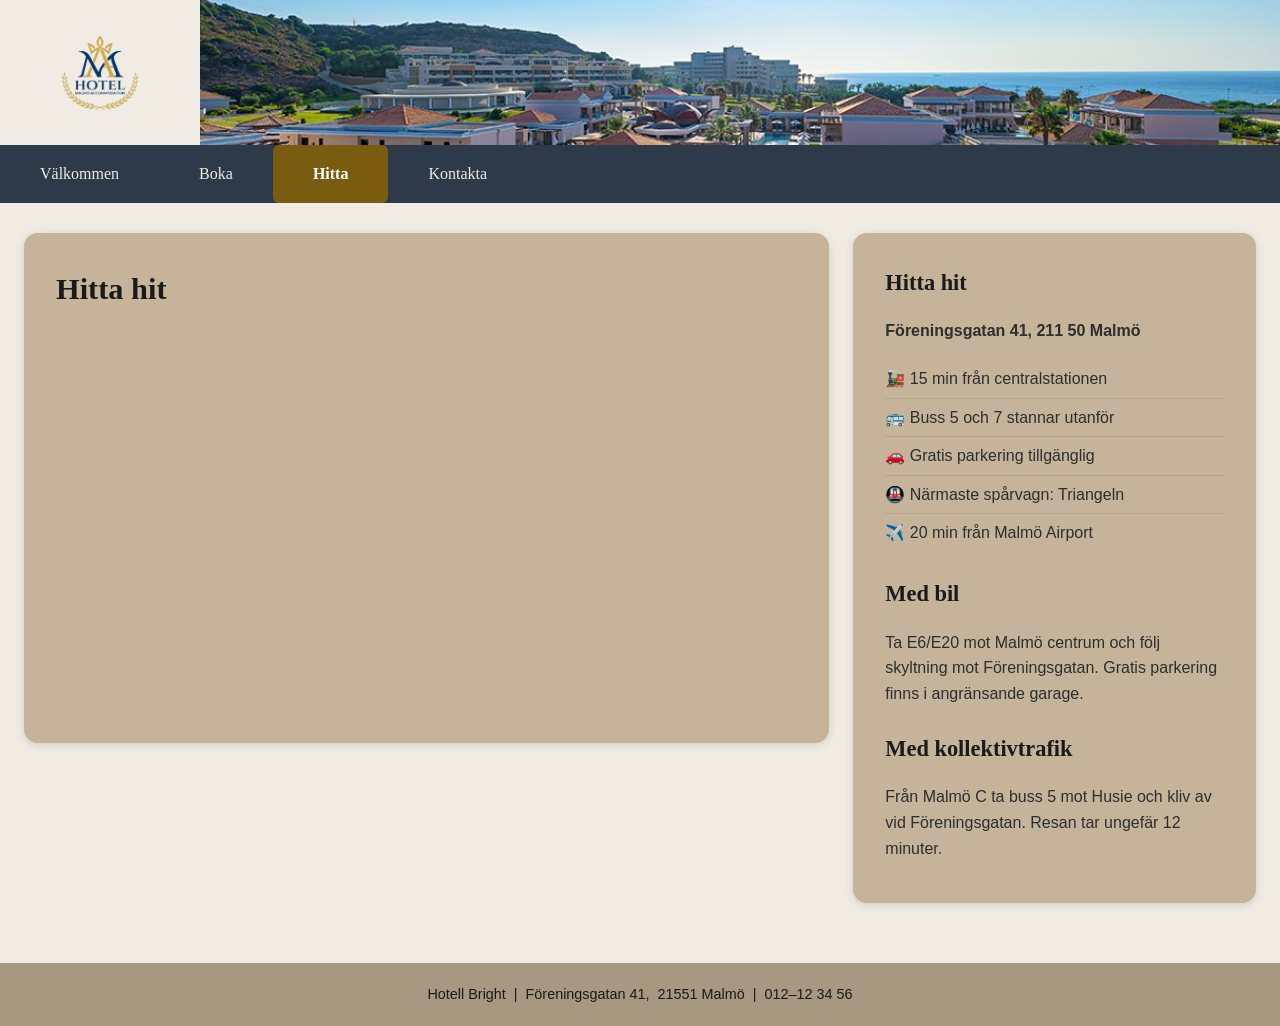
==== hitta.html @ 4d2d875a "Add files via upload" ====
<!DOCTYPE html>
<html lang="sv">
<head>
  <meta charset="UTF-8" />
  <meta name="viewport" content="width=device-width, initial-scale=1.0" />
  <title>Hitta – Hotell Bright</title>
  <meta name="description" content="Hitta till Hotell Bright på Föreningsgatan 41 i Malmö. Centralt beläget med goda kommunikationer och gratis parkering." />
  <link rel="stylesheet" href="style.css" />
  <script src="script.js" defer></script>
</head>
<body>

  <!-- HEADER -->
  <header class="site-header">
    <div class="logo-wrap">
      <img src="loga.webp" alt="Hotell Bright logotyp" width="150" height="120" />
    </div>
    <img src="huvudbild.webp" class="header-img" alt="Exteriör av Hotell Bright med pool och hav i bakgrunden" width="1200" height="145" />
  </header>

  <!-- NAVIGERING -->
  <nav aria-label="Huvudmeny">
    <button class="hamburger" id="hamburger" aria-expanded="false" aria-controls="nav-inner" aria-label="Öppna meny">
      <span></span>
      <span></span>
      <span></span>
    </button>
    <div class="nav-inner" id="nav-inner">
      <a href="index.html">Välkommen</a>
      <a href="boka.html">Boka</a>
      <a href="hitta.html" class="aktiv" aria-current="page">Hitta</a>
      <a href="kontakta.html">Kontakta</a>
    </div>
  </nav>

  <!-- HUVUDINNEHÅLL -->
  <main>
    <div class="tva-kolumner">

      <!-- Google-karta -->
      <div class="kort">
        <h1>Hitta hit</h1>
        <div class="karta-wrapper">
          <iframe
            title="Karta över Hotell Bright i Malmö"
            src="https://www.google.com/maps/embed?pb=!1m18!1m12!1m3!1d2252.7694846929996!2d13.003199515885814!3d55.60587038054166!2m3!1f0!2f0!3f0!3m2!1i1024!2i768!4f13.1!3m3!1m2!1s0x4653a3f86aef6f29%3A0x6f0a94f9ee42a0dd!2sF%C3%B6reningsgatan%2041%2C%20211%2050%20Malm%C3%B6!5e0!3m2!1ssv!2sse!4v1681123456789!5m2!1ssv!2sse"
            allowfullscreen=""
            loading="lazy"
            referrerpolicy="no-referrer-when-downgrade">
          </iframe>
        </div>
      </div>

      <!-- Vägbeskrivning -->
      <div class="kort">
        <h2>Hitta hit</h2>
        <p><strong>Föreningsgatan 41, 211 50 Malmö</strong></p>

        <ul class="mt-medium">
          <li>🚂 15 min från centralstationen</li>
          <li>🚌 Buss 5 och 7 stannar utanför</li>
          <li>🚗 Gratis parkering tillgänglig</li>
          <li>🚇 Närmaste spårvagn: Triangeln</li>
          <li>✈️ 20 min från Malmö Airport</li>
        </ul>

        <h2 class="mt-large">Med bil</h2>
        <p>Ta E6/E20 mot Malmö centrum och följ skyltning mot Föreningsgatan.
        Gratis parkering finns i angränsande garage.</p>

        <h2 class="mt-large">Med kollektivtrafik</h2>
        <p>Från Malmö C ta buss 5 mot Husie och kliv av vid Föreningsgatan.
        Resan tar ungefär 12 minuter.</p>
      </div>

    </div>
  </main>

  <!-- SIDFOT -->
  <footer>
    <p>Hotell Bright &nbsp;|&nbsp; Föreningsgatan 41, &nbsp;21551 Malmö &nbsp;|&nbsp; 012–12 34 56</p>
  </footer>

</body>
</html>
---- style.css ----
/* ===========================
   Hotell Bright – Gemensam CSS
   =========================== */

/* --- CSS-variabler --- */
:root {
  --nav-bg:        #2c3a4a;
  --nav-text:      #f0ebe3;
  --active-bg:     #7a5c10;   /* mörkare guld – vit text klarar 5.4:1 */
  --active-text:   #ffffff;
  --page-bg:       #f0ebe3;
  --card-bg:       #c5b49a;
  --card-bg-light: #d0c4b0;
  --footer-bg:     #a89880;   /* mörkare sidfot */
  --text-dark:     #1a1a1a;
  --text-muted:    #2e2e2e;   /* mörkare – klarar 4.5:1 på alla bakgrunder */
  --input-bg:      #ffffff;
  --border-radius: 14px;
  --font-heading:  'Playfair Display', Georgia, serif;
  --font-body:     'Source Sans 3', 'Trebuchet MS', sans-serif;
  --shadow:        0 2px 10px rgba(0,0,0,0.12);
}

/* --- Reset & grund --- */
*, *::before, *::after {
  box-sizing: border-box;
  margin: 0;
  padding: 0;
}

body {
  font-family: var(--font-body);
  background-color: var(--page-bg);
  color: var(--text-dark);
  font-size: 1rem;
  line-height: 1.6;
}

/* --- Google Fonts --- */
@import url('https://fonts.googleapis.com/css2?family=Playfair+Display:wght@600;700&family=Source+Sans+3:wght@400;600&display=swap');

/* ===========================
   HEADER
   =========================== */
.site-header {
  display: grid;
  grid-template-columns: 200px 1fr;
  align-items: stretch;
  background-color: var(--page-bg);
}

.logo-wrap {
  display: flex;
  align-items: center;
  justify-content: center;
  padding: 10px;
}

.logo-wrap img {
  max-width: 150px;
  height: auto;
}

.header-img {
  width: 100%;
  height: 145px;
  object-fit: cover;
  display: block;
}

/* ===========================
   NAVIGERING
   =========================== */
nav {
  background-color: var(--nav-bg);
  position: relative;
}

.nav-inner {
  display: flex;
  align-items: stretch;
  max-width: 100%;
}

nav a {
  display: inline-block;
  padding: 16px 40px;
  color: var(--nav-text);
  text-decoration: none;
  font-family: var(--font-heading);
  font-size: 1rem;
  transition: background 0.2s;
}

nav a:hover {
  background-color: rgba(255,255,255,0.1);
}

nav a.aktiv {
  background-color: var(--active-bg);
  color: var(--active-text);
  border-radius: 6px;
  font-weight: 600;
}

/* Hamburgermeny (dold på desktop) */
.hamburger {
  display: none;
  background: none;
  border: none;
  cursor: pointer;
  padding: 16px 20px;
  margin-left: auto;
}

.hamburger span {
  display: block;
  width: 26px;
  height: 3px;
  background-color: var(--nav-text);
  margin: 5px 0;
  border-radius: 2px;
  transition: transform 0.3s, opacity 0.3s;
}

/* ===========================
   HUVUDINNEHÅLL
   =========================== */
main {
  padding: 30px 24px;
  max-width: 1400px;
  margin: 0 auto;
}

.tva-kolumner {
  display: grid;
  grid-template-columns: 2fr 1fr;
  gap: 24px;
  align-items: start;
}

/* ===========================
   KORT / PANELER
   =========================== */
.kort {
  background-color: var(--card-bg);
  border-radius: var(--border-radius);
  padding: 32px;
  box-shadow: var(--shadow);
}

.kort h1,
.kort h2 {
  font-family: var(--font-heading);
  margin-bottom: 18px;
}

.kort h1 { font-size: 1.9rem; }
.kort h2 { font-size: 1.4rem; }

.kort p {
  text-align: left;
  color: var(--text-muted);
  margin-bottom: 10px;
}

.kort ul {
  list-style: none;
  padding: 0;
}

.kort ul li {
  padding: 6px 0;
  color: var(--text-muted);
  border-bottom: 1px solid rgba(0,0,0,0.08);
}

.kort ul li:last-child { border-bottom: none; }

/* Öppettider-lista */
.oppettider {
  display: flex;
  flex-direction: column;
  gap: 4px;
}

.oppettider li {
  display: flex;
  align-items: center;
  gap: 10px;
}

.oppettider li .dag {
  min-width: 70px;
  font-weight: 600;
}

/* ===========================
   BILDGALLERI
   =========================== */
.galleri-rubrik {
  font-family: var(--font-heading);
  font-size: 1.6rem;
  margin: 36px 0 16px;
}

.galleri {
  display: grid;
  grid-template-columns: repeat(4, 1fr);
  gap: 16px;
}

.galleri-bild {
  position: relative;
  border-radius: var(--border-radius);
  overflow: hidden;
  box-shadow: var(--shadow);
}

.galleri-bild img {
  width: 100%;
  height: 200px;
  object-fit: cover;
  display: block;
  transition: transform 0.4s ease;
}

.galleri-bild:hover img {
  transform: scale(1.06);
}

.galleri-text {
  position: absolute;
  bottom: 0;
  left: 0;
  right: 0;
  background: linear-gradient(transparent, rgba(0,0,0,0.55));
  color: #fff;
  padding: 10px 14px 12px;
  font-weight: 600;
  font-size: 0.95rem;
}

/* ===========================
   FORMULÄR
   =========================== */
.formular {
  display: flex;
  flex-direction: column;
  gap: 0;
}

.formular-rad {
  display: grid;
  grid-template-columns: 130px 1fr;
  align-items: center;
  gap: 12px;
  margin-bottom: 20px;
}

.formular-rad label {
  color: var(--text-dark);
  font-weight: 400;
}

.formular-rad input,
.formular-rad textarea,
.formular-rad select {
  background-color: var(--input-bg);
  border: none;
  border-radius: 8px;
  padding: 10px 14px;
  font-family: var(--font-body);
  font-size: 0.95rem;
  color: var(--text-dark);
  width: 100%;
}

.formular-rad textarea {
  height: 120px;
  resize: vertical;
}

.skicka-knapp {
  align-self: flex-start;
  margin-top: 8px;
  background-color: var(--active-bg);
  color: #fff;
  border: none;
  border-radius: 8px;
  padding: 12px 32px;
  font-family: var(--font-heading);
  font-size: 1rem;
  cursor: pointer;
  transition: background 0.2s, transform 0.15s;
}

.skicka-knapp:hover {
  background-color: #9a7c25;
  transform: translateY(-1px);
}

/* ===========================
   KARTA (hitta.html)
   =========================== */
.karta-wrapper {
  width: 100%;
  border-radius: 10px;
  overflow: hidden;
}

.karta-wrapper iframe {
  width: 100%;
  height: 380px;
  border: none;
  display: block;
}

/* ===========================
   KONTAKTUPPGIFTER IKON-LISTA
   =========================== */
.kontakt-lista {
  display: flex;
  flex-direction: column;
  gap: 14px;
}

.kontakt-lista li {
  display: flex;
  align-items: flex-start;
  gap: 12px;
  border-bottom: 1px solid rgba(0,0,0,0.1);
  padding-bottom: 12px;
}

.kontakt-lista li:last-child { border-bottom: none; }

.kontakt-lista .ikon {
  font-size: 1.2rem;
  min-width: 26px;
  text-align: center;
}

/* ===========================
   SIDFOT
   =========================== */
footer {
  background-color: var(--footer-bg);
  text-align: center;
  padding: 20px 16px;
  font-size: 0.9rem;
  color: var(--text-muted);
  margin-top: 30px;
}

/* Mellanrum-klasser (ersätter inline style="margin-top:...") */
.mt-medium { margin-top: 16px; }
.mt-large  { margin-top: 24px; }

/* Säkerställ god kontrast i sidfoten */
footer {
  color: var(--text-dark);
}

/* Bekräftelsemeddelande vid formulärinlämning */
.bekraftelse {
  margin-top: 16px;
  padding: 12px 18px;
  background-color: #d4edda;
  color: #276140;
  border: 1px solid #a8d5b5;
  border-radius: 8px;
  font-weight: 600;
  font-size: 1rem;
  animation: tonaIn 0.4s ease;
}

@keyframes tonaIn {
  from { opacity: 0; transform: translateY(-6px); }
  to   { opacity: 1; transform: translateY(0); }
}

/* ===========================
   RESPONSIV – TABLET
   =========================== */
@media (max-width: 900px) {
  .tva-kolumner {
    grid-template-columns: 1fr;
  }

  .galleri {
    grid-template-columns: repeat(2, 1fr);
  }
}

/* ===========================
   RESPONSIV – MOBIL
   =========================== */
@media (max-width: 600px) {
  .site-header {
    grid-template-columns: 140px 1fr;
  }

  .logo-wrap img { max-width: 110px; }

  .header-img { height: 100px; }

  /* Hamburgermeny */
  .hamburger {
    display: block;
  }

  .nav-inner {
    flex-direction: column;
    align-items: stretch;
    display: none;
  }

  .nav-inner.oppet {
    display: flex;
  }

  nav a {
    padding: 14px 20px;
    border-bottom: 1px solid rgba(255,255,255,0.08);
  }

  .galleri {
    grid-template-columns: repeat(2, 1fr);
  }

  .formular-rad {
    grid-template-columns: 1fr;
  }

  .kort { padding: 20px; }
}
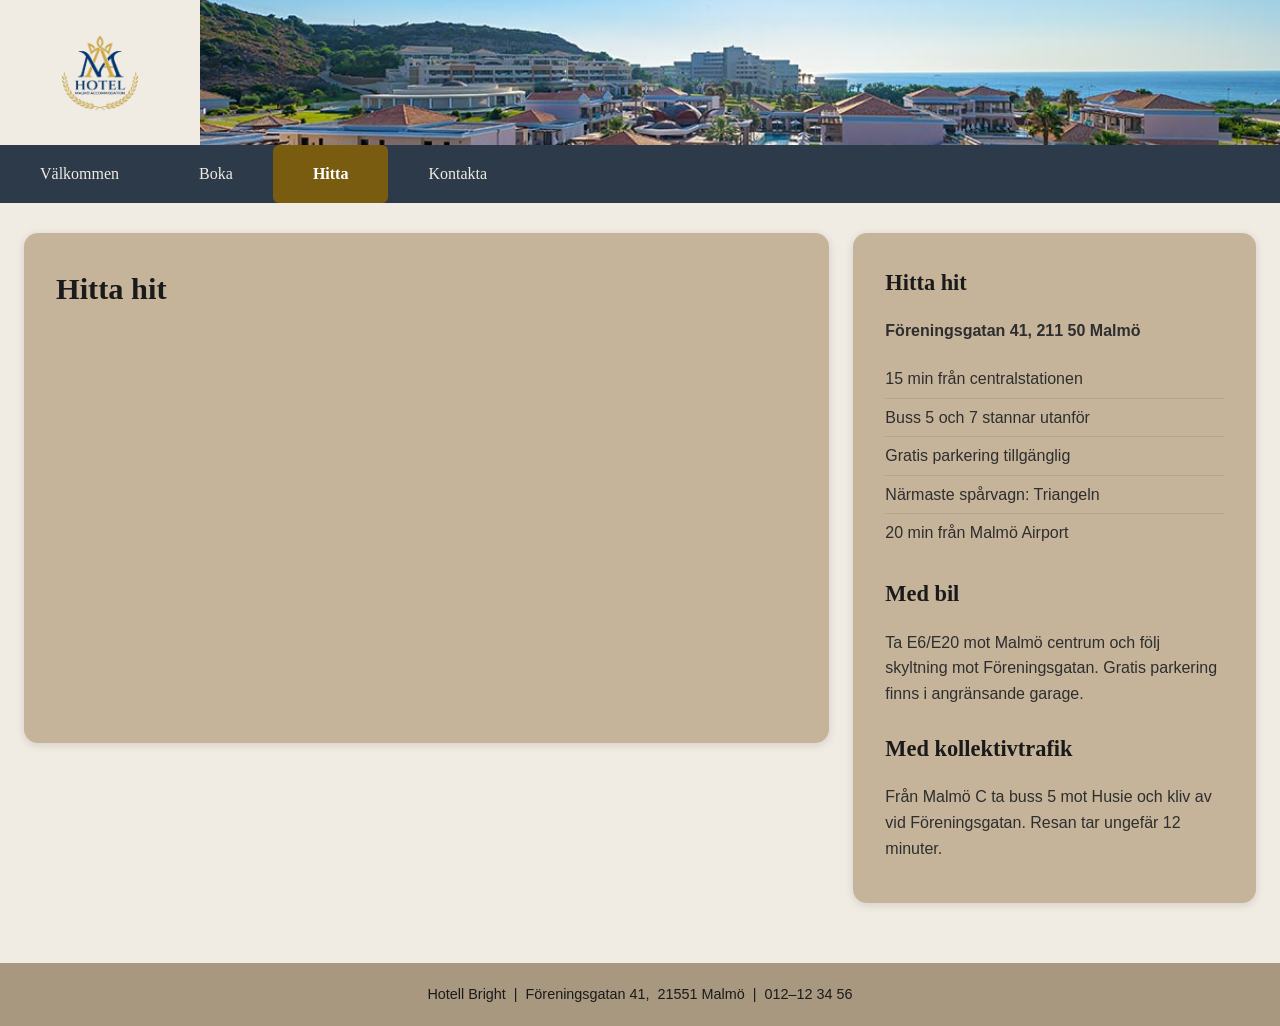
==== commit b497974e: "Update hitta.html" ====
--- a/hitta.html
+++ b/hitta.html
@@ -57,11 +57,11 @@
         <p><strong>Föreningsgatan 41, 211 50 Malmö</strong></p>
 
         <ul class="mt-medium">
-          <li>🚂 15 min från centralstationen</li>
-          <li>🚌 Buss 5 och 7 stannar utanför</li>
-          <li>🚗 Gratis parkering tillgänglig</li>
-          <li>🚇 Närmaste spårvagn: Triangeln</li>
-          <li>✈️ 20 min från Malmö Airport</li>
+          <li> 15 min från centralstationen</li>
+          <li> Buss 5 och 7 stannar utanför</li>
+          <li> Gratis parkering tillgänglig</li>
+          <li> Närmaste spårvagn: Triangeln</li>
+          <li> 20 min från Malmö Airport</li>
         </ul>
 
         <h2 class="mt-large">Med bil</h2>
